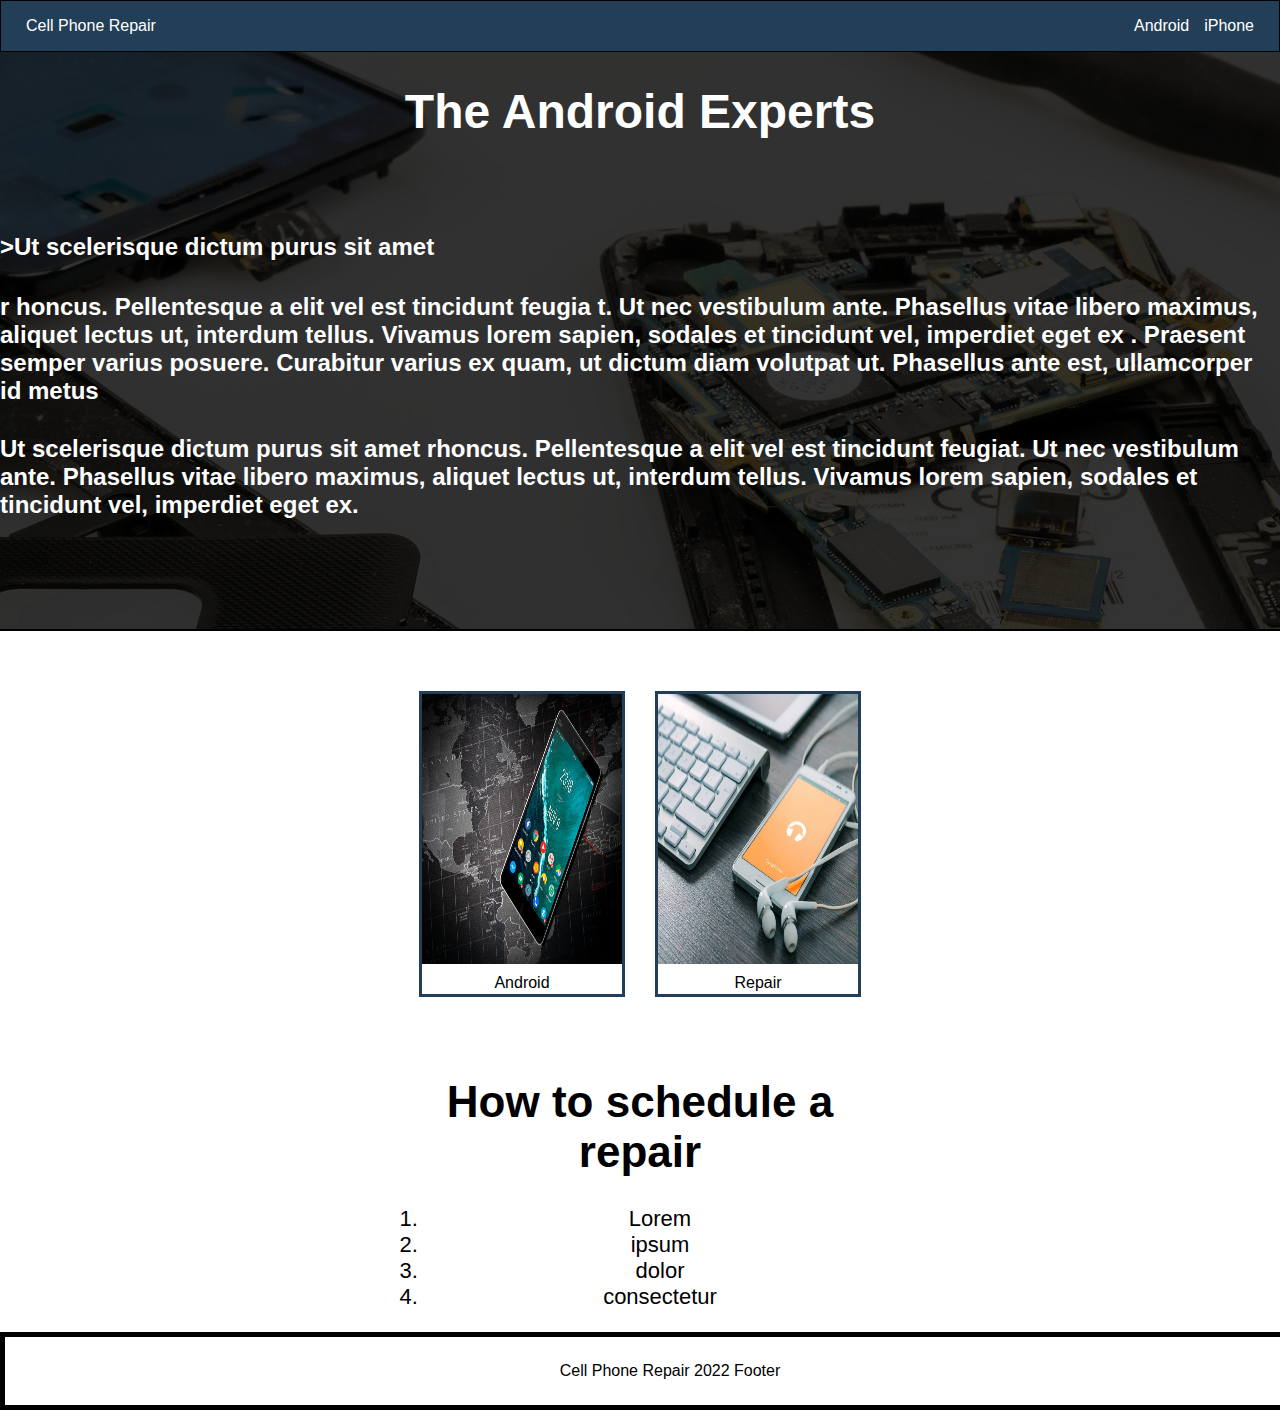
==== android.html @ fd5f640d "Added android page" ====
<!DOCTYPE html>
<html lang="en">
<head>
    <meta charset="UTF-8">
    <title>Philadelphia Cell Phone Repair</title>
    <link rel="stylesheet" href="styles.css">
    </head>

    <div class = "nav">
        <div class ="Logo"><a href="index.html">Cell Phone Repair</a></div> 
            <ul>
                <li><a href="android.html">Android</a></li>
                <li><a href="iPhone.html">iPhone</a></li>
            </ul>
    </div>
        <div class=top-quote><h1>The Android Experts</h1>
        <div><h4>>Ut scelerisque dictum purus sit amet</h4> r
            honcus. Pellentesque a elit vel est tincidunt feugia
            t. Ut nec vestibulum ante. Phasellus vitae libero maximus, aliquet lectus ut, interdum tellus. Vivamus lorem sapien, sodales et tincidunt vel, imperdiet eget ex
            . Praesent semper varius posuere. Curabitur varius ex quam, ut dictum diam volutpat ut. Phasellus ante est, ullamcorper id metus</div>
        
            <div>Ut scelerisque dictum purus sit amet rhoncus. Pellentesque a elit vel est tincidunt feugiat. Ut nec vestibulum ante. Phasellus vitae libero maximus, 
        aliquet lectus ut, interdum tellus. Vivamus lorem sapien, sodales et tincidunt vel, imperdiet eget ex.</div>
        </div>

        </div>

        <div class ="content-cards-list">
            <div class = "card"><li>
                <div class = 'cardpic'><img src="/images/android1.jpg"></div>
                <div class = "cardtext">Android</div></li>
            </div>
            <div class = "card"><li>
                <div class = 'cardpic'><img src="/images/android2.jpg"></div>
                <div class = "cardtext">Repair</div></li>
            </div>
        </div>

        <div class = "paragraphs">
            <h1>How to schedule a repair</h1>
            <ol>
                <li>Lorem</li>
                <li>ipsum</li>
                <li>dolor</li>
                <li>consectetur</li>
            </ul>
                    </div>
        <div class = "footer">Cell Phone Repair 2022 Footer</div>
</html>
---- styles.css ----
body{
    display:flex;
    flex-direction: column;
    margin: 0px;
    justify-content: center;
    font-family: -apple-system, BlinkMacSystemFont, 'Segoe UI', Roboto, Oxygen, Ubuntu, Cantarell, 'Open Sans', 'Helvetica Neue', sans-serif;
}
a{
    text-decoration: none;
}
.nav{
    display:flex;
    color:white;
    border: 1px black solid;
    justify-content: space-between;
    align-items: center;
    background-color: rgb(35, 63, 87);
    padding: 0 25px;
}
.nav ul{
    display:flex;
    gap: 15px;
    list-style: none;
}

.nav a{
    color: white;
}

.top-quote{
    align-items: center;
    background: linear-gradient( rgba(0, 0, 0, .8), rgba(0, 0, 0, .8) ), url("/images/background.jpg");
    font-size: x-large;
    color: white;
    font-weight: 900;
    display: flex;
    flex-direction: column;
    gap: 30px;
    border-bottom: 2px solid black;
    margin-bottom: 60px;
    padding-bottom: 110px;
}

.content-cards-list{
    display:flex;
    list-style: none;
    gap:30px;
    justify-content: center;
    padding-bottom: 50px;
}

.card{
    border: 3px solid rgb(35, 63, 87);
    width: 200px;
    height: 300px;
    display: flex;
}

.cardpic img{
    width:100%;
    height:100%;
    justify-self: center;
    align-self: center;

}
.cardpic{
    padding:0;
    height: 270px;
    width: 200px;
}

.cardtext{
    text-align: center;
    align-items: center;
    justify-content: center;
    padding:10px;
}

button{
    margin-top: 30px;
    padding:20px 35px;
    border: 3px white solid;
    font-size:20px;
    font-weight: 900;
    background-color: transparent;
    color: white;
}

.paragraphs{
    flex:auto;
    color:black
    display: flex;
    flex-direction: column;
    justify-content: center;
    font-size: 22px;
    text-align: center;
    padding: 0px 30%;
}

.footer{
    border: black solid 5px;
    padding: 25px;
    text-align:center;
    position: relative;
    bottom:0;
    width:100%;

}
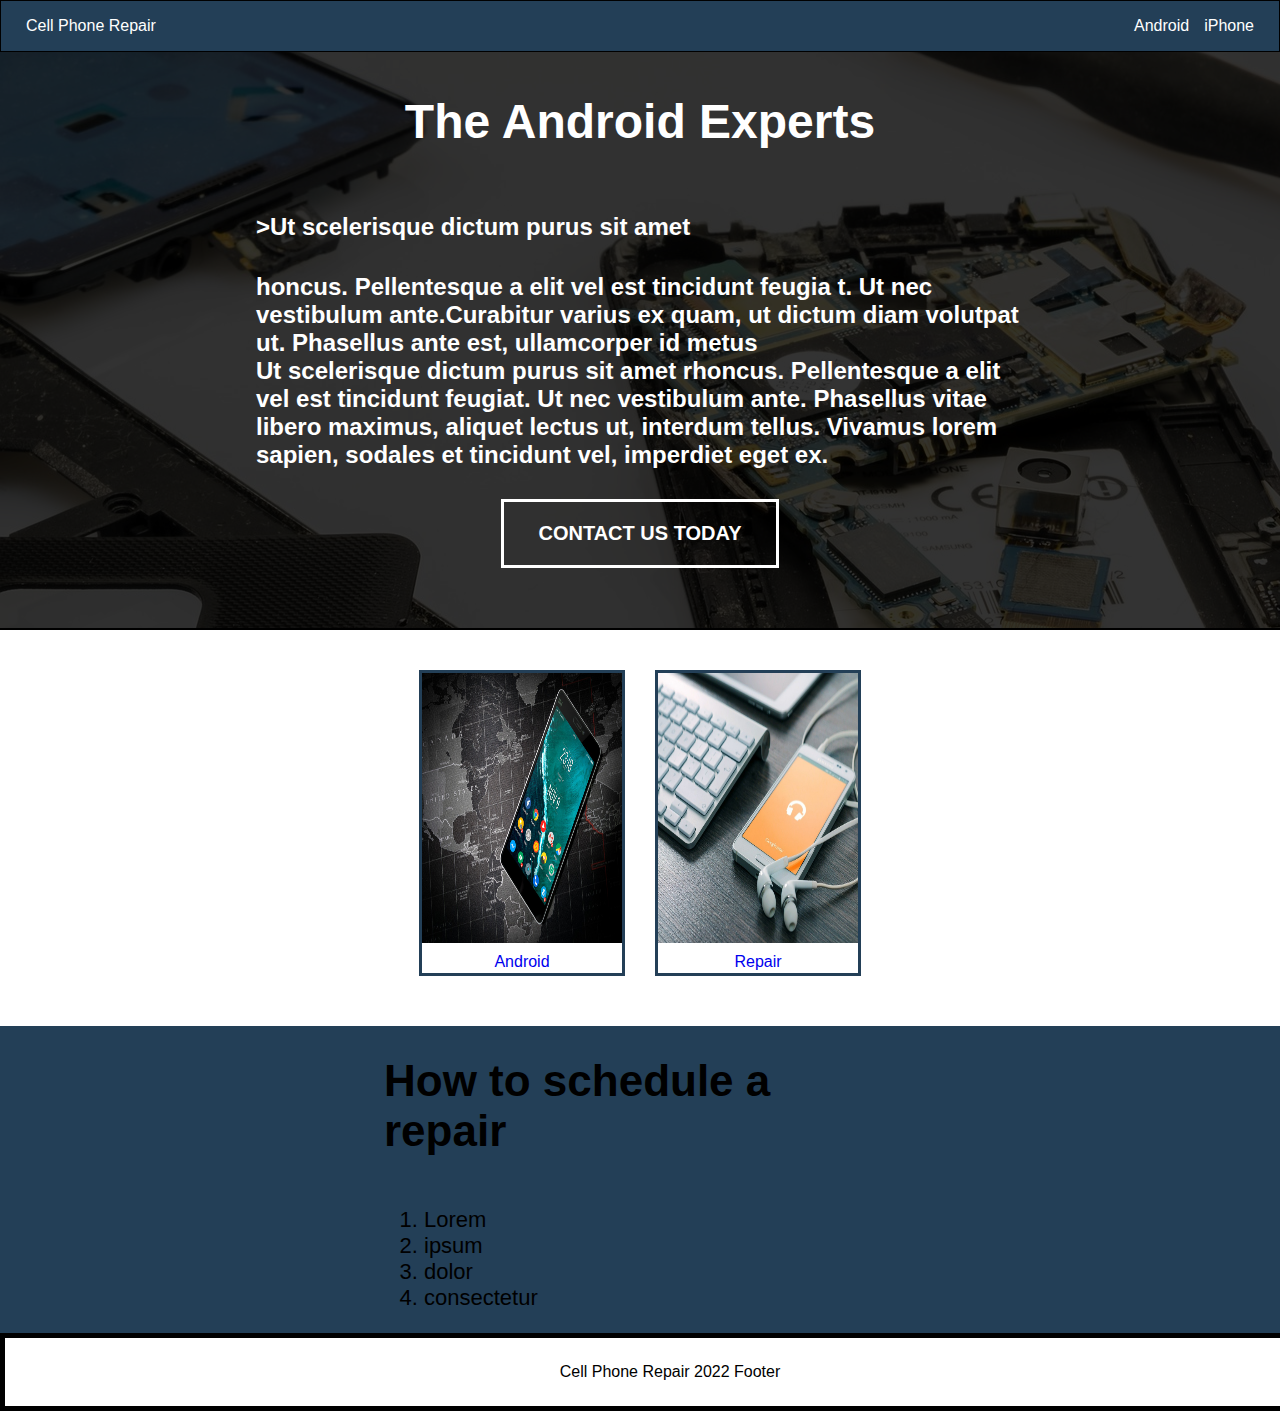
==== commit 05364b0d: "Added iphone page and resized pages" ====
--- a/android.html
+++ b/android.html
@@ -10,29 +10,29 @@
         <div class ="Logo"><a href="index.html">Cell Phone Repair</a></div> 
             <ul>
                 <li><a href="android.html">Android</a></li>
-                <li><a href="iPhone.html">iPhone</a></li>
+                <li><a href="iphone.html">iPhone</a></li>
             </ul>
     </div>
         <div class=top-quote><h1>The Android Experts</h1>
-        <div><h4>>Ut scelerisque dictum purus sit amet</h4> r
+        <div><h4>>Ut scelerisque dictum purus sit amet</h4> 
             honcus. Pellentesque a elit vel est tincidunt feugia
-            t. Ut nec vestibulum ante. Phasellus vitae libero maximus, aliquet lectus ut, interdum tellus. Vivamus lorem sapien, sodales et tincidunt vel, imperdiet eget ex
-            . Praesent semper varius posuere. Curabitur varius ex quam, ut dictum diam volutpat ut. Phasellus ante est, ullamcorper id metus</div>
+            t. Ut nec vestibulum ante.Curabitur varius ex quam, ut dictum diam volutpat ut. Phasellus ante est, ullamcorper id metus</div>
         
             <div>Ut scelerisque dictum purus sit amet rhoncus. Pellentesque a elit vel est tincidunt feugiat. Ut nec vestibulum ante. Phasellus vitae libero maximus, 
         aliquet lectus ut, interdum tellus. Vivamus lorem sapien, sodales et tincidunt vel, imperdiet eget ex.</div>
-        </div>
+        <button>CONTACT US TODAY</button>
+    </div>
 
         </div>
 
         <div class ="content-cards-list">
             <div class = "card"><li>
                 <div class = 'cardpic'><img src="/images/android1.jpg"></div>
-                <div class = "cardtext">Android</div></li>
+                <div class = "cardtext"><a href="android.html">Android</a></li>
             </div>
             <div class = "card"><li>
                 <div class = 'cardpic'><img src="/images/android2.jpg"></div>
-                <div class = "cardtext">Repair</div></li>
+                <div class = "cardtext"><a href="android.html">Repair</a></li>
             </div>
         </div>
 
--- a/styles.css
+++ b/styles.css
@@ -8,6 +8,7 @@
 a{
     text-decoration: none;
 }
+
 .nav{
     display:flex;
     color:white;
@@ -29,16 +30,16 @@
 
 .top-quote{
     align-items: center;
+    padding: 10px 20%;
     background: linear-gradient( rgba(0, 0, 0, .8), rgba(0, 0, 0, .8) ), url("/images/background.jpg");
     font-size: x-large;
     color: white;
     font-weight: 900;
     display: flex;
     flex-direction: column;
-    gap: 30px;
     border-bottom: 2px solid black;
-    margin-bottom: 60px;
-    padding-bottom: 110px;
+    margin-bottom: 40px;
+    padding-bottom: 60px;
 }
 
 .content-cards-list{
@@ -87,13 +88,10 @@
 }
 
 .paragraphs{
-    flex:auto;
-    color:black
+    background-color:rgb(35, 63, 87) ;
     display: flex;
     flex-direction: column;
-    justify-content: center;
     font-size: 22px;
-    text-align: center;
     padding: 0px 30%;
 }
 
